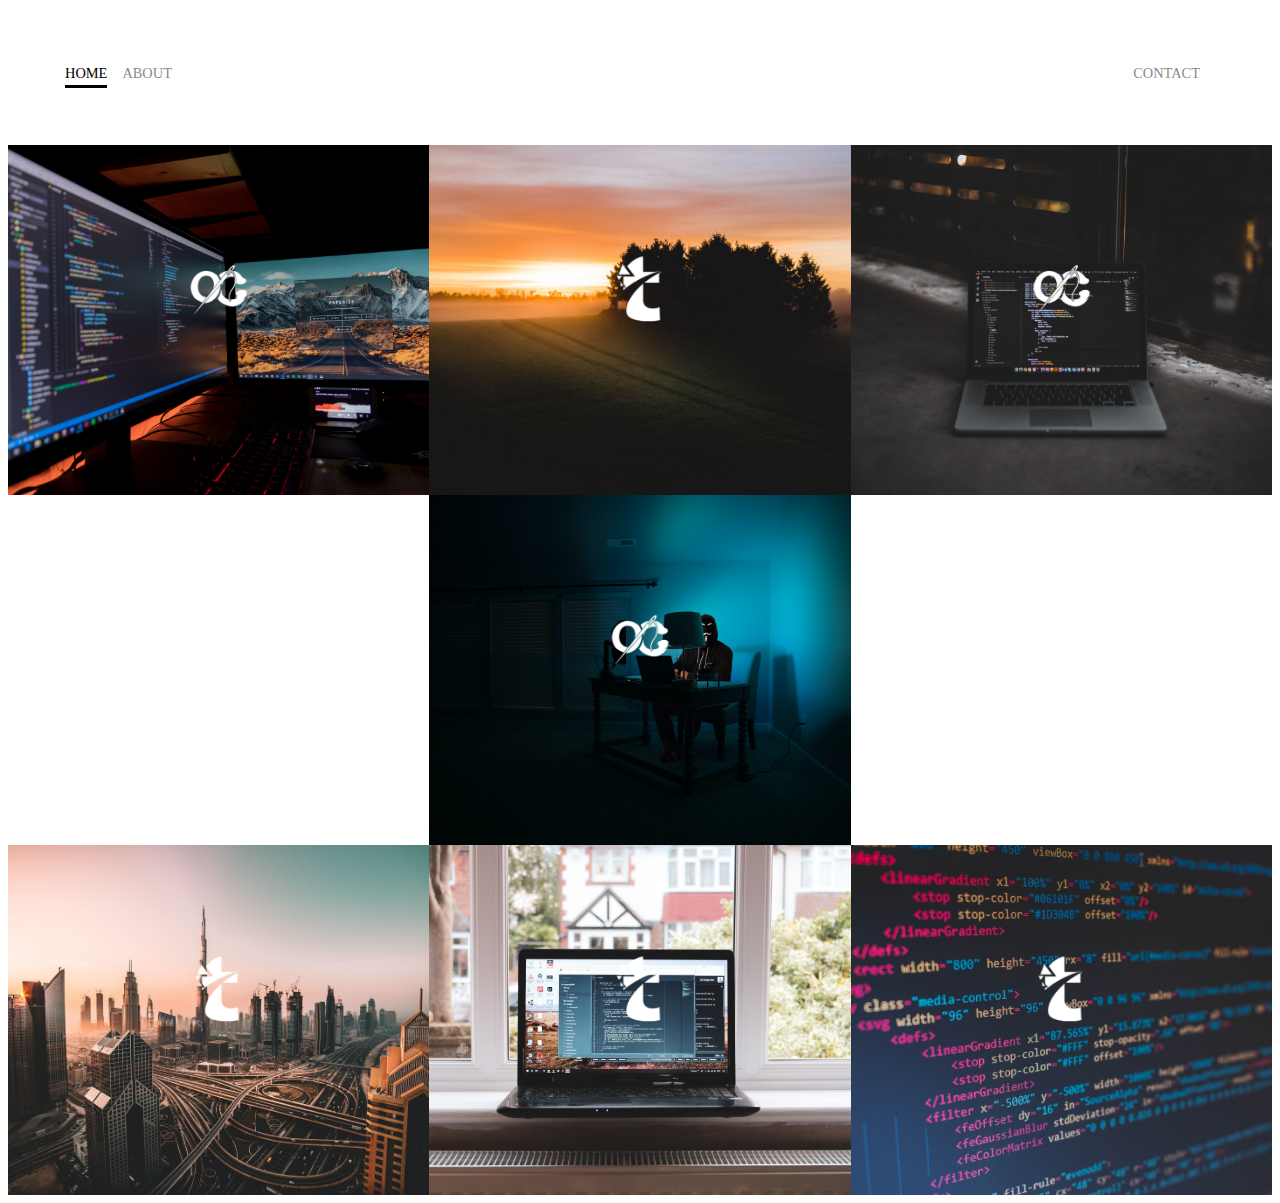
==== index.html @ 157d6494 "comment" ====
<!DOCTYPE html>
<html lang="en">
<head>
    <meta charset="UTF-8">
    <title>topilogy</title>
    <link href="https://fonts.googleapis.com/css2?family=Libre+Bodoni:ital@1&display=swap" rel="stylesheet">
    <link rel="stylesheet" href="styles.css">
</head>
<body>
    <div class="container">
        <div class="nav-wrapper">
            <div class="left-side">
                <div class="nav-link-wrapper active-nav-link">
                    <a href="index.html">Home</a>
                </div>

                <div class="nav-link-wrapper">
                    <a href="about.html">About</a>
                </div>
                
            </div>
            
            <div class="right-side">
                <div class="nav-link-wrapper">
                    <a href="contact.html">Contact</a>
                </div> 
            </div>
        </div>
    </div>

    <div class="content-wrapper">
        <div class="portfolio-items-wrapper">

            <div class="portfolio-item-wrapper">
                <div class="portfolio-img-background" style="background-image:url(./images/portfolio10.jpg)"></div>

                <div class="img-text-wrapper">
                    <div class="logo-wrapper">
                        <img src="./images/logo/logo6.png">
                    </div>

                    <div class="subtitle">
                        This platform is for online shopping and more
                    </div>
                </div> 
            </div>
            
            <div class="portfolio-item-wrapper">
                <div class="portfolio-img-background" style="background-image:url(./images/portfolio2.jpg)"></div>

                <div class="img-text-wrapper">
                    <div class="logo-wrapper">
                        <img src="./images/logo/logo7.png">
                    </div>

                    <div class="subtitle">
                        This platform is for online shopping and more
                    </div>
                </div>
            </div>
            
            <div class="portfolio-item-wrapper">
                <div class="portfolio-img-background" style="background-image:url(./images/portfolio3.jpg)"></div>

                <div class="img-text-wrapper">
                    <div class="logo-wrapper">
                        <img src="./images/logo/logo6.png">
                    </div>

                    <div class="subtitle">
                        This platform is for online shopping and more
                    </div>
                </div>
            </div>
            
            <div class="portfolio-item-wrapper">
                <div class="portfolio-img-background" style="background-image:url(./images/portfolio4.jpg)"></div>

                <div class="img-text-wrapper">
                    <div class="logo-wrapper">
                        <img src="./images/logo/logo7.png">
                    </div>

                    <div class="subtitle">
                        This platform is for online shopping and more
                    </div>
                </div>
            </div> 
            
            <div class="portfolio-item-wrapper">
                <div class="portfolio-img-background" style="background-image:url(./images/portfolio5.jpg)"></div>

                <div class="img-text-wrapper">
                    <div class="logo-wrapper">
                        <img src="./images/logo/logo6.png">
                    </div>

                    <div class="subtitle">
                        This platform is for online shopping and more
                    </div>
                </div>
            </div>
            
            <div class="portfolio-item-wrapper">
                <div class="portfolio-img-background" style="background-image:url(./images/portfolio6.jpg)"></div>

                <div class="img-text-wrapper">
                    <div class="logo-wrapper">
                        <img src="./images/logo/logo7.png">
                    </div>

                    <div class="subtitle">
                        This platform is for online shopping and more
                    </div>
                </div>
            </div> 
            
            <div class="portfolio-item-wrapper">
                <div class="portfolio-img-background" style="background-image:url(./images/portfolio7.jpg)"></div>

                <div class="img-text-wrapper">
                    <div class="logo-wrapper">
                        <img src="./images/logo/logo7.png">
                    </div>

                    <div class="subtitle">
                        This platform is for online shopping and more
                    </div>
                </div>
            </div>            

            <div class="portfolio-item-wrapper">
                <div class="portfolio-img-background" style="background-image:url(./images/portfolio8.jpg)"></div>

                <div class="img-text-wrapper">
                    <div class="logo-wrapper">
                        <img src="./images/logo/logo7.png">
                    </div>

                    <div class="subtitle">
                        This platform is for online shopping and more
                    </div>
                </div>
            </div>
            
            <div class="portfolio-item-wrapper">
                <div class="portfolio-img-background" style="background-image:url(./images/portfolio9.jpg)"></div>

                <div class="img-text-wrapper">
                    <div class="logo-wrapper">
                        <img src="./images/logo/logo7.png">
                    </div>

                    <div class="subtitle">
                        This platform is for online shopping and more
                    </div>
                </div>
            </div>            
        </div>
    </div>
</body>
</html>
<script>
    const portfolioItems = document.querySelectorAll('.portfolio-item-wrapper')

    portfolioItems.forEach(portfolioItem => {
        portfolioItem.addEventListener('mouseover', () => {
            portfolioItem.childNodes[1].classList.add('img-darken');
        })
        portfolioItem.addEventListener('mouseout', () => {
            portfolioItem.childNodes[1].classList.remove('img-darken');
        })
    })
</script>
---- styles.css ----
.body {
    font-family: "Libre Bodoni", serif;
    margin: 0px;
}

.container {
    display: grid;
    grid-template-columns: 1fr;
}

.nav-wrapper {
    display: flex;
    justify-content: space-between;
    padding: 39px;
}

.left-side {
    display: flex;
}

.nav-wrapper > .left-side > div {
    margin-right: 15px;
    font-size: 0.9em;
    text-transform: uppercase;
}

.nav-wrapper > .right-side > div {
    text-transform: uppercase;
    font-size: 0.9em;
    margin-right: 15px;
}
.nav-link-wrapper {
    height: 20px;
    border-bottom: 1px solid transparent;
    transition: border-bottom;  color: 0.5s;
} 

.nav-link-wrapper a {
    color: #8a8a8a;
    text-decoration: none;
    transition: color 0.5s;
}

.nav-link-wrapper :hover {
    border-bottom: 1px solid black;
}

.nav-link-wrapper a:hover {
    color: black;
}

.active-nav-link {
    border-bottom: solid black;
}

.active-nav-link a {
    color: black;
}

.portfolio-items-wrapper {
    display: grid;
    grid-template-columns: 1fr 1fr 1fr;
}

.portfolio-item-wrapper {
    position: relative;
}

.portfolio-img-background {
    height: 350px;
    width: 100%;
    background-size: cover;
    background-position: center;
    background-repeat: no-repeat;
}

.img-text-wrapper {
    position: absolute;
    top: 0;
    display: flex;
    flex-direction: column;
    justify-content: center;
    align-items: center;
    height: 100%;
    text-align: center;
    padding-left: 100px;
    padding-right: 100px;
}

.logo-wrapper img {
    height: 80px;
    margin-bottom: 20px;
}

.img-text-wrapper .subtitle {
    transition: 1s;
    font-weight: 600;
    color: transparent;
}

.img-text-wrapper:hover .subtitle {
    font-weight: 600;
    color: lightseagreen;
}

.img-darken {
    transition: 1s;
    filter: brightness(10%);
}

.two-column-wrapper {
    display: grid;
    grid-template-columns: 1fr 1fr;
}

.profile-image-wrapper img {
    width: 100%;
}

.profile-image-wrapper {
    padding: 30px;
}

.profile-content-wrapper h1 {
    color: rgb(50, 164, 184);
    text-align-last: left;
    line-height: 17pt;
    margin-bottom: auto;
}
.profile-content-wrapper p {
    color: black;
    text-align: justify;
    font-size: 13pt;
    text-decoration-style: dashed;
    line-height: 19pt;   
}

/* Style inputs with type="text", select elements and textareas */ 
input [type=text], select, textarea {
    width: 100%; /* Full width */
    padding: 12px; /* Some padding */
    border: 1px solid rgb(92, 92, 92); /* Gray padding */
    border-radius: 4px; /* Rounded borders */
    box-sizing: border-box; /* Make sure that padding and width stays in place */
    margin-top: 10px; /* Add a top margin */ 
    margin-bottom: 16px; /* Bottom margin */
    resize: vertical; /* Allow the user to vertically resize the textarea (not horizontally) */
}

/* Style the submit button with a specific background color etc */
input [type=submit] {
    background-color: rgb(49, 64, 104);
    color: white;
    padding: 12px 20px;
    border: none;
    border-radius: 4px;
    cursor: pointer;
    margin-top: 100%;
}

/* When moving the mouse over the submit button, add a darken green color */
input [type=submit]:hover {
    background-color: #45a049;
}

/* Add a background color and some padding around the form */
.container {
    border-radius: 5px;
    
    padding: 18px;
}
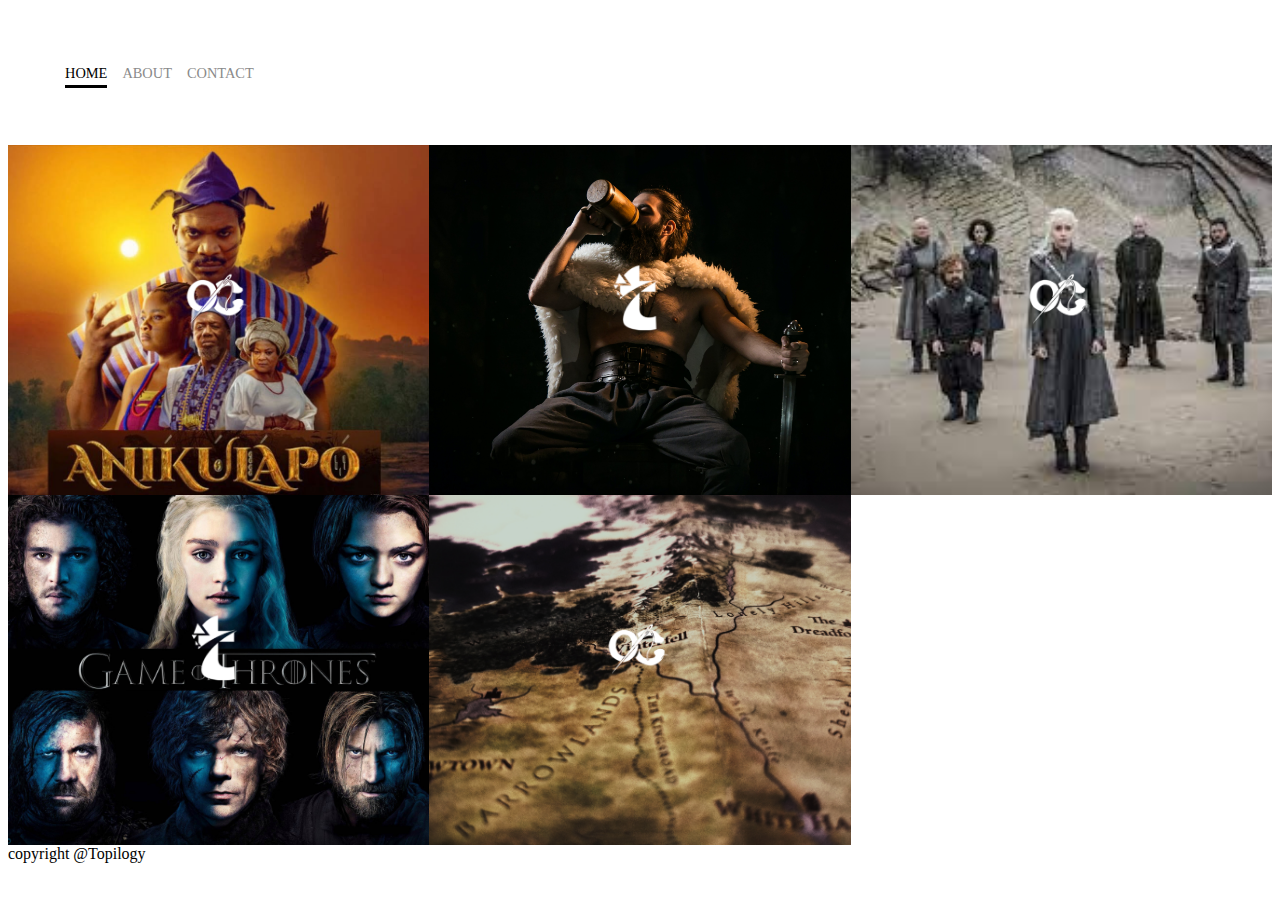
==== commit c26b8bb3: "new code" ====
--- a/index.html
+++ b/index.html
@@ -32,7 +32,7 @@
         <div class="portfolio-items-wrapper">
 
             <div class="portfolio-item-wrapper">
-                <div class="portfolio-img-background" style="background-image:url(./images/portfolio10.jpg)"></div>
+                <div class="portfolio-img-background" style="background-image:url(./images/portfolio1.jpg)"></div>
 
                 <div class="img-text-wrapper">
                     <div class="logo-wrapper">
@@ -40,13 +40,13 @@
                     </div>
 
                     <div class="subtitle">
-                        This platform is for online shopping and more
+                        Welcome to my movie platform
                     </div>
                 </div> 
             </div>
             
             <div class="portfolio-item-wrapper">
-                <div class="portfolio-img-background" style="background-image:url(./images/portfolio2.jpg)"></div>
+                <div class="portfolio-img-background" style="background-image:url(./images/portfolio15.jpg)"></div>
 
                 <div class="img-text-wrapper">
                     <div class="logo-wrapper">
@@ -54,91 +54,7 @@
                     </div>
 
                     <div class="subtitle">
-                        This platform is for online shopping and more
-                    </div>
-                </div>
-            </div>
-            
-            <div class="portfolio-item-wrapper">
-                <div class="portfolio-img-background" style="background-image:url(./images/portfolio3.jpg)"></div>
-
-                <div class="img-text-wrapper">
-                    <div class="logo-wrapper">
-                        <img src="./images/logo/logo6.png">
-                    </div>
-
-                    <div class="subtitle">
-                        This platform is for online shopping and more
-                    </div>
-                </div>
-            </div>
-            
-            <div class="portfolio-item-wrapper">
-                <div class="portfolio-img-background" style="background-image:url(./images/portfolio4.jpg)"></div>
-
-                <div class="img-text-wrapper">
-                    <div class="logo-wrapper">
-                        <img src="./images/logo/logo7.png">
-                    </div>
-
-                    <div class="subtitle">
-                        This platform is for online shopping and more
-                    </div>
-                </div>
-            </div> 
-            
-            <div class="portfolio-item-wrapper">
-                <div class="portfolio-img-background" style="background-image:url(./images/portfolio5.jpg)"></div>
-
-                <div class="img-text-wrapper">
-                    <div class="logo-wrapper">
-                        <img src="./images/logo/logo6.png">
-                    </div>
-
-                    <div class="subtitle">
-                        This platform is for online shopping and more
-                    </div>
-                </div>
-            </div>
-            
-            <div class="portfolio-item-wrapper">
-                <div class="portfolio-img-background" style="background-image:url(./images/portfolio6.jpg)"></div>
-
-                <div class="img-text-wrapper">
-                    <div class="logo-wrapper">
-                        <img src="./images/logo/logo7.png">
-                    </div>
-
-                    <div class="subtitle">
-                        This platform is for online shopping and more
-                    </div>
-                </div>
-            </div> 
-            
-            <div class="portfolio-item-wrapper">
-                <div class="portfolio-img-background" style="background-image:url(./images/portfolio7.jpg)"></div>
-
-                <div class="img-text-wrapper">
-                    <div class="logo-wrapper">
-                        <img src="./images/logo/logo7.png">
-                    </div>
-
-                    <div class="subtitle">
-                        This platform is for online shopping and more
-                    </div>
-                </div>
-            </div>            
-
-            <div class="portfolio-item-wrapper">
-                <div class="portfolio-img-background" style="background-image:url(./images/portfolio8.jpg)"></div>
-
-                <div class="img-text-wrapper">
-                    <div class="logo-wrapper">
-                        <img src="./images/logo/logo7.png">
-                    </div>
-
-                    <div class="subtitle">
-                        This platform is for online shopping and more
+                        Welcome to my movie platform
                     </div>
                 </div>
             </div>
@@ -148,16 +64,65 @@
 
                 <div class="img-text-wrapper">
                     <div class="logo-wrapper">
+                        <img src="./images/logo/logo6.png">
+                    </div>
+
+                    <div class="subtitle">
+                        Welcome to my movie platform
+                    </div>
+                </div>
+            </div>
+            
+            <div class="portfolio-item-wrapper">
+                <div class="portfolio-img-background" style="background-image:url(./images/portfolio12.jpg)"></div>
+
+                <div class="img-text-wrapper">
+                    <div class="logo-wrapper">
                         <img src="./images/logo/logo7.png">
                     </div>
 
                     <div class="subtitle">
-                        This platform is for online shopping and more
+                        Welcome to my movie platform
+                    </div>
+                </div>
+            </div> 
+            
+            <div class="portfolio-item-wrapper">
+                <div class="portfolio-img-background" style="background-image:url(./images/portfolio13.jpg)"></div>
+
+                <div class="img-text-wrapper">
+                    <div class="logo-wrapper">
+                        <img src="./images/logo/logo6.png">
+                    </div>
+
+                    <div class="subtitle">
+                        Welcome to my movie platform
+                    </div>
+                </div>
+            </div>
+            
+            
+            
+            
+           
+            
+            <div class="portfolio-item-wrapper">
+                <div class="portfolio-img-background" style="background-image:url(./images/portfolio14.jpg)"></div>
+
+                <div class="img-text-wrapper">
+                    <div class="logo-wrapper">
+                        <img src="./images/logo/logo7.png">
+                    </div>
+
+                    <div class="subtitle">
+                        Welcome to my movie platform
                     </div>
                 </div>
             </div>            
         </div>
     </div>
+
+    <footer>copyright @Topilogy</footer>
 </body>
 </html>
 <script>
--- a/styles.css
+++ b/styles.css
@@ -9,6 +9,11 @@
 }
 
 .nav-wrapper {
+    display: flex;
+    padding: 39px;
+}
+
+.nav-wrappers {
     display: flex;
     justify-content: space-between;
     padding: 39px;
@@ -22,6 +27,12 @@
     margin-right: 15px;
     font-size: 0.9em;
     text-transform: uppercase;
+}
+
+.nav-wrappers > .left-side > div {
+    text-transform: uppercase;
+    font-size: 0.9em;
+    margin-right: 15px;
 }
 
 .nav-wrapper > .right-side > div {
@@ -168,4 +179,8 @@
     border-radius: 5px;
     
     padding: 18px;
+}
+
+.top-portfolio {
+    height: 20%;
 }